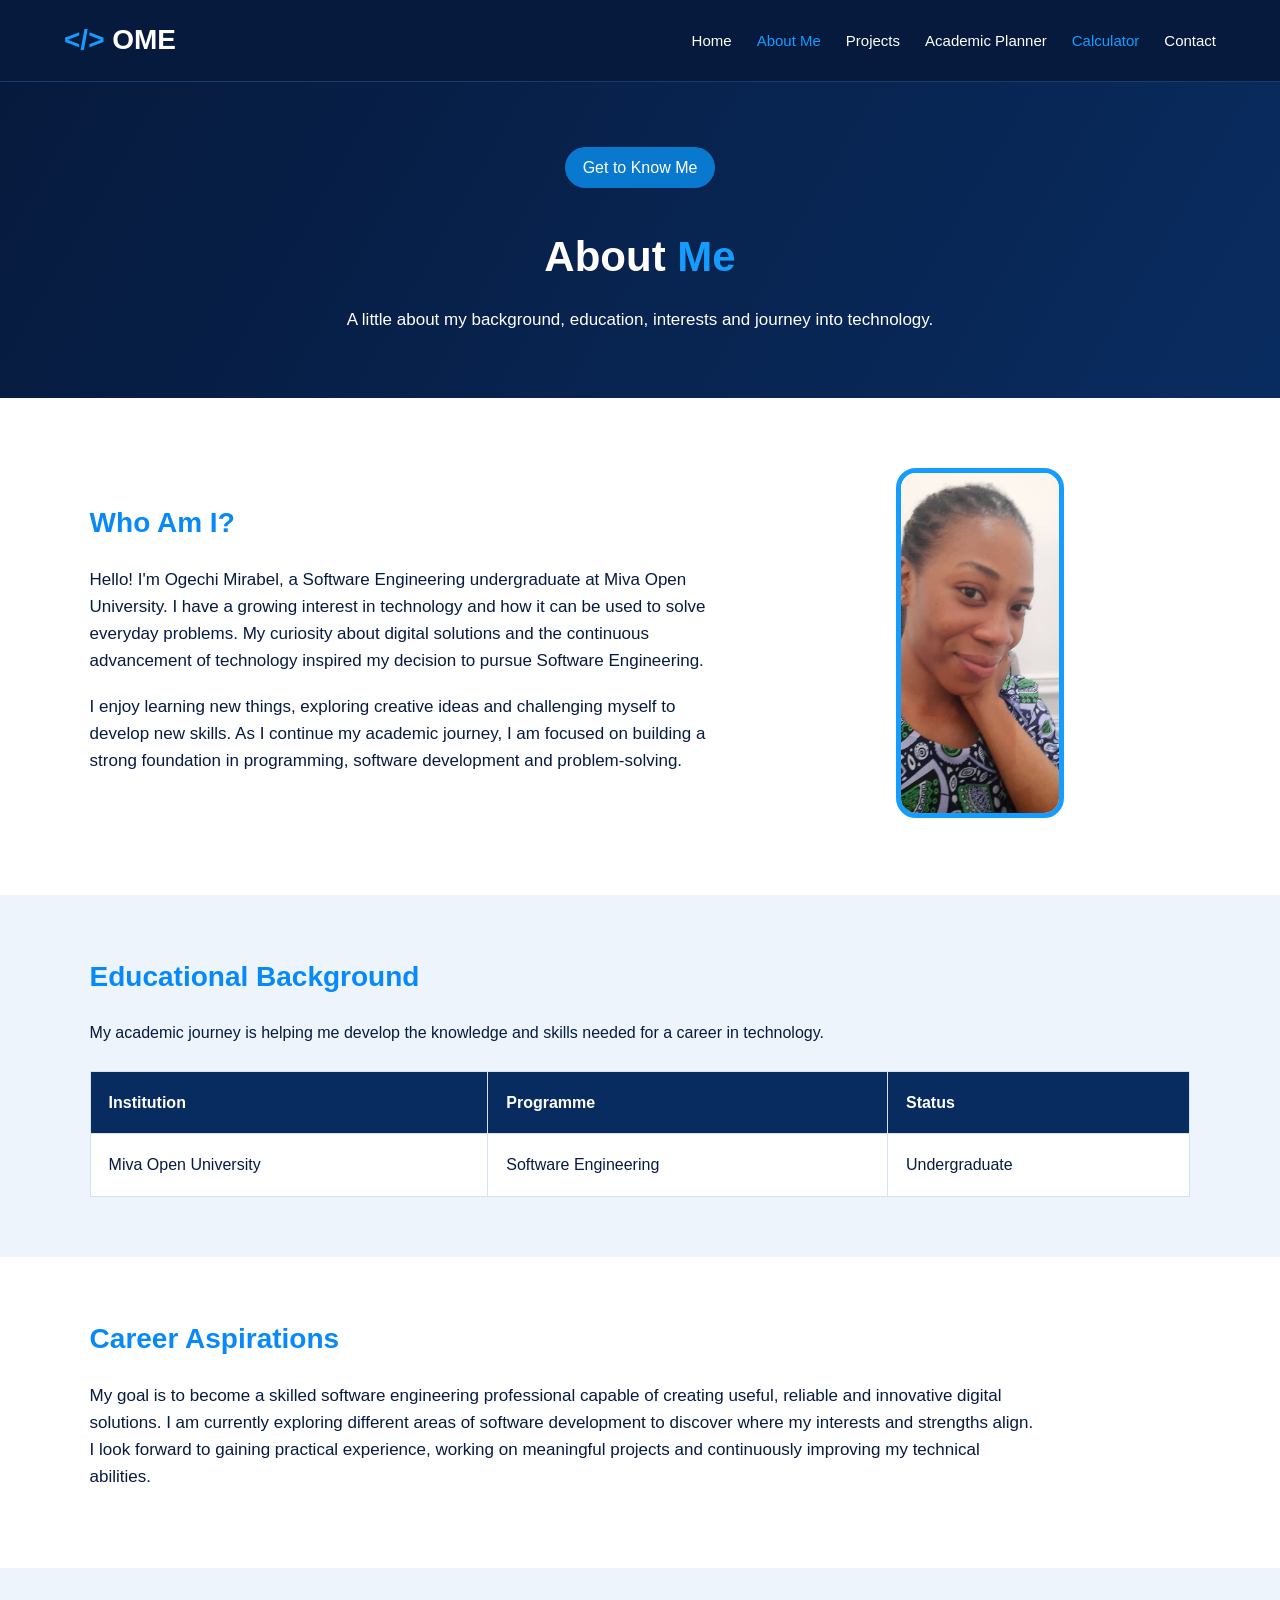
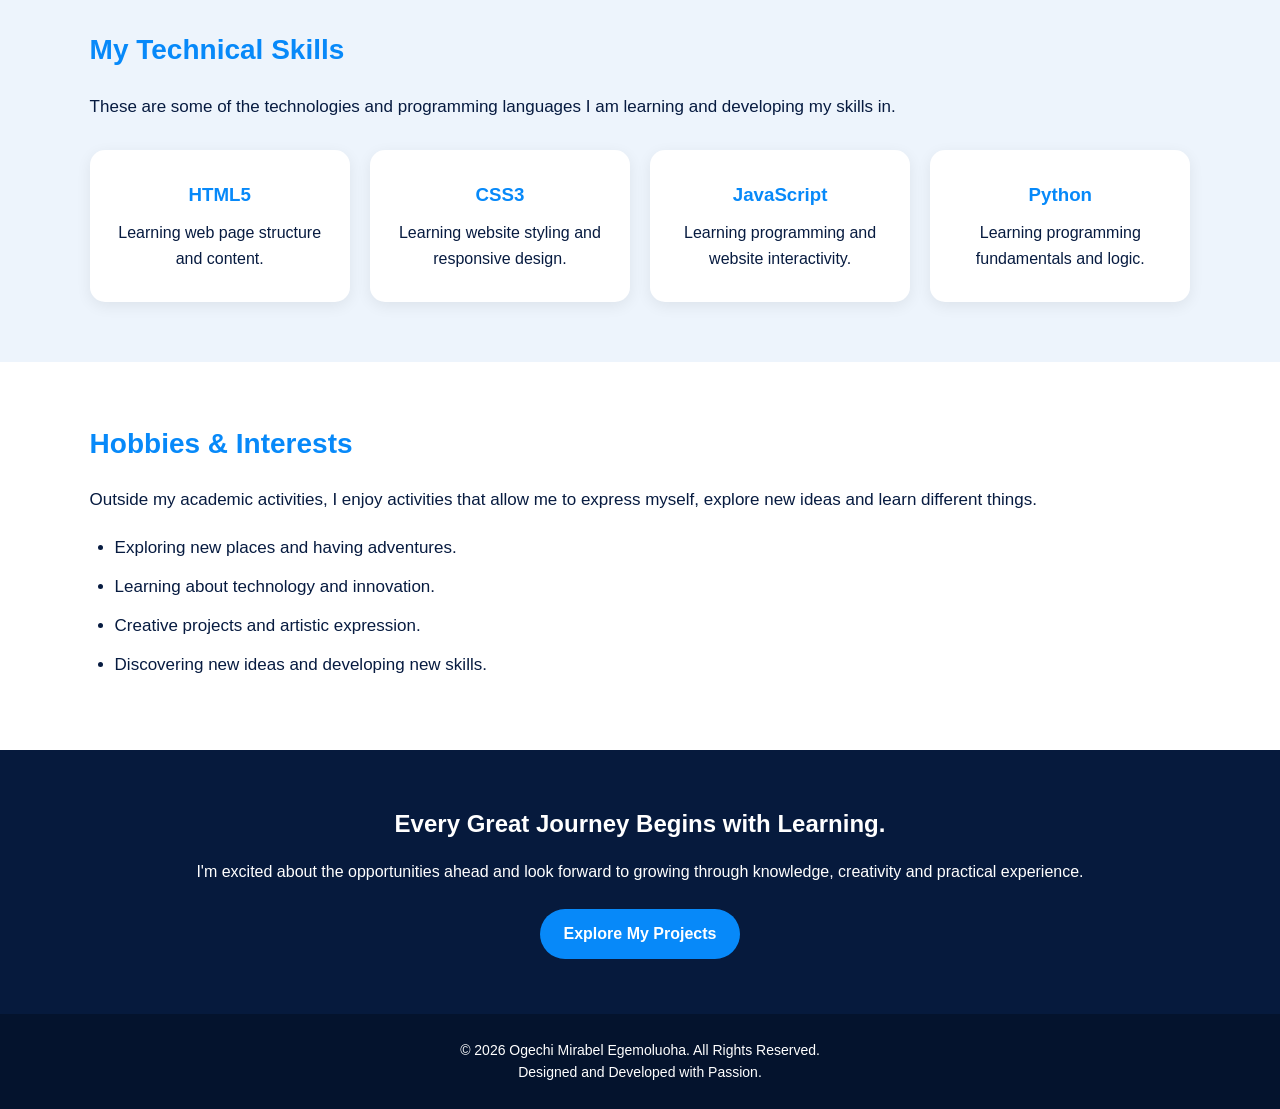
==== about.html @ 1390413d "Initial commit - Student Portfolio Website" ====
<!DOCTYPE html>
<html lang="en">

<head>
    <meta charset="UTF-8">
    <meta name="viewport" content="width=device-width, initial-scale=1.0">

    <meta name="description" content="Learn more about Ogechi Mirabel, her educational background, interests, technical skills and career aspirations.">

    <title>About Me | Ogechi Mirabel</title>

    <link rel="stylesheet" href="css/style.css">

    <script src="js/script.js" defer></script>
</head>

<body>

    <!-- HEADER -->
    <header>
        <nav class="navbar">

            <a href="index.html" class="logo">
                <span>&lt;/&gt;</span> OME
            </a>

            <ul class="nav-links">
                <li><a href="index.html">Home</a></li>
                <li><a href="about.html" class="active">About Me</a></li>
                <li><a href="projects.html">Projects</a></li>
                <li><a href="planner.html">Academic Planner</a></li>
                <li><a href="calculator.html" class="active">Calculator</a></li>
                <li><a href="contact.html">Contact</a></li>
            </ul>

        </nav>
    </header>


    <!-- MAIN CONTENT -->
    <main>

        <!-- PAGE INTRODUCTION -->
        <section class="page-heading">

            <p class="welcome">Get to Know Me</p>

            <h1>About <span>Me</span></h1>

            <p>
                A little about my background, education,
                interests and journey into technology.
            </p>

        </section>


        <!-- PERSONAL INTRODUCTION -->
        <section class="about-content">

            <div class="about-text">

                <h2>Who Am I?</h2>

                <p>
                    Hello! I'm Ogechi Mirabel, a Software Engineering
                    undergraduate at Miva Open University.

                    I have a growing interest in technology and how
                    it can be used to solve everyday problems.
                    My curiosity about digital solutions and the
                    continuous advancement of technology inspired
                    my decision to pursue Software Engineering.
                </p>

                <p>
                    I enjoy learning new things, exploring creative
                    ideas and challenging myself to develop new skills.

                    As I continue my academic journey, I am focused
                    on building a strong foundation in programming,
                    software development and problem-solving.
                </p>

            </div>

            <div class="about-image">

                <img src="images/1000019509.jpg"
                     alt="Ogechi Mirabel">

            </div>

        </section>


        <!-- EDUCATIONAL BACKGROUND -->
        <section class="education-section">

            <h2>Educational Background</h2>

            <p>
                My academic journey is helping me develop the
                knowledge and skills needed for a career in technology.
            </p>

            <table>

                <thead>
                    <tr>
                        <th>Institution</th>
                        <th>Programme</th>
                        <th>Status</th>
                    </tr>
                </thead>

                <tbody>
                    <tr>
                        <td>Miva Open University</td>
                        <td>Software Engineering</td>
                        <td>Undergraduate</td>
                    </tr>
                </tbody>

            </table>

        </section>


        <!-- CAREER ASPIRATIONS -->
        <section class="career-section">

            <h2>Career Aspirations</h2>

            <p>
                My goal is to become a skilled software engineering
                professional capable of creating useful, reliable
                and innovative digital solutions.

                I am currently exploring different areas of software
                development to discover where my interests and
                strengths align.

                I look forward to gaining practical experience,
                working on meaningful projects and continuously
                improving my technical abilities.
            </p>

        </section>


        <!-- TECHNICAL SKILLS -->
        <section class="skills-section">

            <h2>My Technical Skills</h2>

            <p>
                These are some of the technologies and programming
                languages I am learning and developing my skills in.
            </p>

            <div class="skills-container">

                <div class="skill-card">
                    <h3>HTML5</h3>
                    <p>Learning web page structure and content.</p>
                </div>

                <div class="skill-card">
                    <h3>CSS3</h3>
                    <p>Learning website styling and responsive design.</p>
                </div>

                <div class="skill-card">
                    <h3>JavaScript</h3>
                    <p>Learning programming and website interactivity.</p>
                </div>

                <div class="skill-card">
                    <h3>Python</h3>
                    <p>Learning programming fundamentals and logic.</p>
                </div>

            </div>

        </section>


        <!-- HOBBIES AND INTERESTS -->
        <section class="hobbies-section">

            <h2>Hobbies & Interests</h2>

            <p>
                Outside my academic activities, I enjoy activities
                that allow me to express myself, explore new ideas
                and learn different things.
            </p>

            <ul class="hobbies-list">

                <li>Exploring new places and having adventures.</li>

                <li>Learning about technology and innovation.</li>

                <li>Creative projects and artistic expression.</li>

                <li>Discovering new ideas and developing new skills.</li>

            </ul>

        </section>


        <!-- CLOSING SECTION -->
        <section class="about-banner">

            <h2>Every Great Journey Begins with Learning.</h2>

            <p>
                I'm excited about the opportunities ahead
                and look forward to growing through knowledge,
                creativity and practical experience.
            </p>

            <a href="projects.html" class="btn">
                Explore My Projects
            </a>

        </section>

    </main>


    <!-- FOOTER -->
    <footer>

        <p>
            &copy; 2026 Ogechi Mirabel Egemoluoha.
            All Rights Reserved.
        </p>

        <p>Designed and Developed with Passion.</p>

    </footer>

</body>
</html>
---- css/style.css ----
/* =================================
   1. GENERAL STYLING
================================= */

* {
    margin: 0;
    padding: 0;
    box-sizing: border-box;
}

html {
    scroll-behavior: smooth;
}

body {
    font-family: Arial, sans-serif;
    background-color: #f5f8fc;
    color: #071b40;
    line-height: 1.6;
}

a {
    text-decoration: none;
}


/* =================================
   2. NAVIGATION BAR
================================= */

header {
    background-color: #061a3d;
    padding: 18px 5%;
    border-bottom: 1px solid #183b69;
}

.navbar {
    display: flex;
    justify-content: space-between;
    align-items: center;
    flex-wrap: wrap;
    gap: 20px;
}

.logo {
    color: white;
    font-size: 28px;
    font-weight: bold;
}

.logo span {
    color: #159cff;
}

.nav-links {
    display: flex;
    list-style: none;
    gap: 25px;
    flex-wrap: wrap;
}

.nav-links a {
    color: white;
    font-size: 15px;
    transition: 0.3s;
}

.nav-links a:hover,
.nav-links a.active {
    color: #159cff;
}


/* =================================
   3. HERO SECTION
================================= */

.hero {
    background: linear-gradient(120deg, #061a3d, #092c60);
    color: white;
    padding: 65px 7%;
    display: flex;
    align-items: center;
    justify-content: center;
    gap: 65px;
    min-height: 480px;
}

.hero-image {
    flex: 1;
    text-align: center;
}

.hero-image img {
    width: 40%;
    max-width: 270px;
    height: 270px;
    object-fit: cover;
    border-radius: 50%;
    border: 6px solid #159cff;
    box-shadow: 0 0 30px rgba(21, 156, 255, 0.4);
}

.hero-content {
    flex: 1.5;
}

.welcome {
    display: inline-block;
    background-color: #0879cf;
    padding: 8px 18px;
    border-radius: 25px;
    margin-bottom: 20px;
}

.hero-content h1 {
    font-size: 42px;
    margin-bottom: 8px;
}

.hero-content h1 span {
    color: #159cff;
}

.hero-content h2 {
    font-size: 27px;
    margin-bottom: 20px;
}

.hero-content > p:not(.welcome) {
    font-size: 17px;
    margin-bottom: 25px;
    color: #d9e6f5;
}


/* =================================
   4. BUTTONS
================================= */

.hero-buttons {
    display: flex;
    gap: 15px;
    flex-wrap: wrap;
}

.btn {
    display: inline-block;
    background-color: #0789f9;
    color: white;
    padding: 12px 24px;
    border-radius: 30px;
    font-weight: bold;
    transition: 0.3s;
}

.btn:hover {
    background-color: #0065bd;
    transform: translateY(-3px);
}

.btn-outline {
    background-color: transparent;
    border: 2px solid white;
}

.btn-outline:hover {
    background-color: white;
    color: #061a3d;
}


/* =================================
   5. ACADEMIC HIGHLIGHTS
================================= */

.highlights {
    display: grid;
    grid-template-columns: repeat(4, 1fr);
    background-color: #102c55;
    color: white;
    padding: 30px 5%;
    gap: 20px;
    text-align: center;
}

.highlight-item {
    padding: 10px;
}

.highlight-item h3 {
    color: #159cff;
    margin-bottom: 8px;
}


/* =================================
   6. ABOUT PREVIEW
================================= */

.about-preview {
    padding: 65px 7%;
    background-color: white;
}

.about-preview h2 {
    color: #0789f9;
    margin-bottom: 15px;
}

.about-preview h3 {
    font-size: 28px;
    margin-bottom: 15px;
}

.about-preview p {
    max-width: 750px;
    margin-bottom: 25px;
    font-size: 17px;
}


/* =================================
   7. VIDEO SECTION
================================= */

.video-section {
    padding: 60px 7%;
    text-align: center;
    background-color: #edf4fc;
}

.video-section h2 {
    font-size: 30px;
    margin-bottom: 12px;
}

.video-section p {
    margin-bottom: 25px;
}

.video-section video {
    width: 100%;
    max-width: 750px;
    border-radius: 15px;
    box-shadow: 0 5px 20px rgba(0, 0, 0, 0.15);
}


/* =================================
   8. CONTACT BANNER
================================= */

.contact-banner {
    background-color: #061a3d;
    color: white;
    padding: 45px 7%;
    text-align: center;
}

.contact-banner h2 {
    margin-bottom: 20px;
}


/* =================================
   9. FOOTER
================================= */

footer {
    background-color: #04132d;
    color: white;
    text-align: center;
    padding: 25px;
    font-size: 14px;
}


/* =================================
   10. RESPONSIVE DESIGN
================================= */

@media screen and (max-width: 900px) {

    .hero {
        gap: 30px;
        padding: 50px 5%;
    }

    .hero-content h1 {
        font-size: 32px;
    }

    .highlights {
        grid-template-columns: repeat(2, 1fr);
    }

}

@media screen and (max-width: 600px) {

    .navbar {
        flex-direction: column;
    }

    .nav-links {
        justify-content: center;
        gap: 15px;
    }

    .hero {
        flex-direction: column;
        text-align: center;
    }

    .hero-image img {
        max-width: 250px;
        height: 250px;
    }

    .hero-content h1 {
        font-size: 30px;
    }

    .hero-content h2 {
        font-size: 21px;
    }

    .hero-buttons {
        justify-content: center;
    }

    .highlights {
        grid-template-columns: 1fr;
    }

    .about-preview {
        text-align: center;
    }

}

/* =================================
   ABOUT PAGE STYLING
================================= */

.page-heading {
    background: linear-gradient(120deg, #061a3d, #092c60);
    color: white;
    text-align: center;
    padding: 65px 7%;
}

.page-heading h1 {
    font-size: 42px;
    margin: 15px 0;
}

.page-heading h1 span {
    color: #159cff;
}

.page-heading > p:last-child {
    font-size: 17px;
}


/* PERSONAL INTRODUCTION */

.about-content {
    display: flex;
    align-items: center;
    gap: 50px;
    padding: 70px 7%;
    background-color: white;
}

.about-text {
    flex: 1.5;
}

.about-text h2,
.education-section h2,
.career-section h2,
.skills-section h2,
.hobbies-section h2 {
    font-size: 28px;
    color: #0789f9;
    margin-bottom: 20px;
}

.about-text p,
.career-section p,
.skills-section > p,
.hobbies-section > p {
    font-size: 17px;
    margin-bottom: 18px;
}

.about-image {
    flex: 1;
    text-align: center;
}

.about-image img {
    width: 40%;
    max-width: 350px;
    height: 350px;
    object-fit: cover;
    border-radius: 20px;
    border: 5px solid #159cff;
}


/* EDUCATIONAL BACKGROUND */

.education-section {
    padding: 60px 7%;
    background-color: #edf4fc;
}

.education-section table {
    width: 100%;
    border-collapse: collapse;
    margin-top: 25px;
    background-color: white;
}

.education-section th,
.education-section td {
    border: 1px solid #d5e2f1;
    padding: 18px;
    text-align: left;
}

.education-section th {
    background-color: #092c60;
    color: white;
}


/* CAREER ASPIRATIONS */

.career-section {
    padding: 60px 7%;
    background-color: white;
}

.career-section p {
    max-width: 950px;
}


/* TECHNICAL SKILLS */

.skills-section {
    padding: 60px 7%;
    background-color: #edf4fc;
}

.skills-container {
    display: grid;
    grid-template-columns: repeat(4, 1fr);
    gap: 20px;
    margin-top: 30px;
}

.skill-card {
    background-color: white;
    padding: 30px 20px;
    border-radius: 15px;
    text-align: center;
    box-shadow: 0 4px 15px rgba(0, 0, 0, 0.07);
    transition: 0.3s;
}

.skill-card:hover {
    transform: translateY(-8px);
    box-shadow: 0 8px 20px rgba(0, 137, 249, 0.15);
}

.skill-card h3 {
    color: #0789f9;
    margin-bottom: 10px;
}


/* HOBBIES AND INTERESTS */

.hobbies-section {
    padding: 60px 7%;
    background-color: white;
}

.hobbies-list {
    padding-left: 25px;
    margin-top: 20px;
}

.hobbies-list li {
    margin-bottom: 12px;
    font-size: 17px;
}


/* CLOSING BANNER */

.about-banner {
    background-color: #061a3d;
    color: white;
    padding: 55px 7%;
    text-align: center;
}

.about-banner h2 {
    margin-bottom: 15px;
}

.about-banner p {
    margin-bottom: 25px;
}


/* ABOUT PAGE RESPONSIVENESS */

@media screen and (max-width: 800px) {

    .about-content {
        flex-direction: column;
        text-align: center;
    }

    .skills-container {
        grid-template-columns: repeat(2, 1fr);
    }

}

@media screen and (max-width: 600px) {

    .page-heading h1 {
        font-size: 32px;
    }

    .about-image img {
        max-width: 260px;
        height: 260px;
    }

    .skills-container {
        grid-template-columns: 1fr;
    }

    .education-section {
        overflow-x: auto;
    }

    .education-section table {
        min-width: 500px;
    }

}

/* =================================
   PROJECTS PAGE STYLING
================================= */

.projects-section {
    padding: 70px 7%;
    background-color: #edf4fc;
}

.projects-intro {
    text-align: center;
    max-width: 750px;
    margin: 0 auto 45px;
}

.projects-intro h2 {
    color: #0789f9;
    font-size: 30px;
    margin-bottom: 15px;
}

.projects-intro p {
    font-size: 17px;
    line-height: 1.7;
}


/* PROJECT CARDS */

.projects-container {
    display: grid;
    grid-template-columns: repeat(3, 1fr);
    gap: 25px;
    align-items: stretch;
}

.project-card {
    background-color: white;
    border-radius: 15px;
    overflow: hidden;
    box-shadow: 0 5px 20px rgba(0, 0, 0, 0.07);
    transition: transform 0.3s ease, box-shadow 0.3s ease;
}

.project-card:hover {
    transform: translateY(-10px);

    box-shadow: 0 12px 25px rgba(0, 0, 0, 0.12);
}

.project-card img {
    width: 100%;
    height: 220px;
    object-fit: cover;
}

.project-info {
    padding: 25px;
}

.project-number {
    color: #0789f9;
    font-size: 13px;
    font-weight: bold;
    letter-spacing: 1px;
}

.project-info h3 {
    font-size: 21px;
    color: #061a3d;
    margin: 12px 0;
}

.project-info p {
    font-size: 15px;
    line-height: 1.7;
    color: #444;
    margin-bottom: 20px;
}


/* TECHNOLOGY TAGS */

.project-tags {
    display: flex;
    flex-wrap: wrap;
    gap: 8px;
    margin-bottom: 22px;
}

.project-tags span {
    background-color: #e4f2ff;
    color: #0878d1;
    padding: 7px 12px;
    border-radius: 20px;
    font-size: 12px;
    font-weight: bold;
}


/* PROJECT BUTTON */

.project-btn {
    display: inline-block;
    background-color: #0789f9;
    color: white;
    padding: 11px 20px;
    border-radius: 25px;
    text-decoration: none;
    font-weight: bold;
    transition: 0.3s;
}

.project-btn:hover {
    background-color: #061a3d;
}


/* COMING SOON LABEL */

.project-status {
    display: inline-block;
    background-color: #fff1d6;
    color: #946200;
    padding: 10px 18px;
    border-radius: 20px;
    font-size: 13px;
    font-weight: bold;
}


/* CLOSING BANNER */

.projects-banner {
    background-color: #061a3d;
    color: white;
    text-align: center;
    padding: 65px 7%;
}

.projects-banner h2 {
    font-size: 29px;
    margin-bottom: 15px;
}

.projects-banner p {
    font-size: 17px;
    margin-bottom: 25px;
}


/* RESPONSIVE DESIGN */

@media screen and (max-width: 950px) {

    .projects-container {
        grid-template-columns: repeat(2, 1fr);
    }

}

@media screen and (max-width: 600px) {

    .projects-container {
        grid-template-columns: 1fr;
    }

    .projects-intro h2 {
        font-size: 25px;
    }

    .projects-banner h2 {
        font-size: 23px;
    }

}

/* ==============================
   ACADEMIC PLANNER
================================= */

.planner-hero {
    background: linear-gradient(135deg, #071b3d, #10366b);
    color: white;
    text-align: center;
    padding: 80px 20px;
}

.hero-badge {
    display: inline-block;
    background: #087fce;
    padding: 12px 25px;
    border-radius: 30px;
    margin-bottom: 20px;
}

.planner-hero h1 {
    font-size: 42px;
    margin-bottom: 15px;
}

.planner-hero p {
    font-size: 18px;
    max-width: 700px;
    margin: auto;
    line-height: 1.7;
}

.planner-container {
    background: #eef4fc;
    padding: 60px 7%;
}

.planner-container > h2 {
    color: #087fce;
    font-size: 30px;
}

.planner-intro {
    margin-bottom: 35px;
}


/* Task Statistics */

.task-statistics {
    display: grid;
    grid-template-columns: repeat(3, 1fr);
    gap: 25px;
    margin-bottom: 45px;
}

.stat-card {
    background: white;
    padding: 30px;
    border-radius: 15px;
    text-align: center;
    box-shadow: 0 5px 20px rgba(0,0,0,0.06);
}

.stat-card h3 {
    color: #071b3d;
    margin-bottom: 15px;
}

.stat-card p {
    font-size: 32px;
    font-weight: bold;
    color: #087fce;
}


/* Add Task Form */

.add-task-section,
.task-list-section {
    background: white;
    padding: 35px;
    border-radius: 15px;
    margin-bottom: 35px;
    box-shadow: 0 5px 20px rgba(0,0,0,0.05);
}

.add-task-section h2,
.task-list-section h2 {
    color: #087fce;
    margin-bottom: 25px;
}

#taskForm {
    display: grid;
    grid-template-columns: 2fr 1fr 1fr;
    gap: 20px;
    align-items: end;
}

.form-group {
    display: flex;
    flex-direction: column;
    gap: 10px;
}

.form-group label {
    font-weight: bold;
    color: #071b3d;
}

.form-group input,
.form-group select {
    padding: 14px;
    border: 1px solid #ccd6e5;
    border-radius: 8px;
    font-size: 15px;
    width: 100%;
}

.add-task-btn {
    background: #087fce;
    color: white;
    border: none;
    padding: 15px;
    border-radius: 8px;
    font-size: 16px;
    font-weight: bold;
    cursor: pointer;
    transition: 0.3s;
    grid-column: 1 / -1;
}

.add-task-btn:hover {
    background: #071b3d;
}


/* Task Items */

.task-item {
    display: flex;
    justify-content: space-between;
    align-items: center;
    gap: 20px;
    padding: 20px;
    border: 1px solid #e0e7f0;
    border-radius: 10px;
    margin-bottom: 15px;
    background: #fff;
}

.task-details h3 {
    color: #071b3d;
    margin-bottom: 8px;
}

.task-details p {
    color: #555;
    margin: 5px 0;
}

.task-actions {
    display: flex;
    gap: 10px;
}

.complete-btn,
.delete-btn {
    padding: 10px 15px;
    border: none;
    border-radius: 7px;
    cursor: pointer;
    color: white;
}

.complete-btn {
    background: #087fce;
}

.delete-btn {
    background: #dc3545;
}

.completed-task {
    opacity: 0.6;
}

.completed-task h3 {
    text-decoration: line-through;
}

.empty-message {
    text-align: center;
    padding: 30px;
    color: #777;
}


/* Priority Labels */

.priority-high {
    color: #dc3545 !important;
    font-weight: bold;
}

.priority-medium {
    color: #e69500 !important;
    font-weight: bold;
}

.priority-low {
    color: #198754 !important;
    font-weight: bold;
}


/* Responsive Design */

@media (max-width: 768px) {

    .task-statistics {
        grid-template-columns: 1fr;
    }

    #taskForm {
        grid-template-columns: 1fr;
    }

    .task-item {
        flex-direction: column;
        align-items: flex-start;
    }

    .task-actions {
        width: 100%;
    }

    .planner-hero h1 {
        font-size: 30px;
    }

    .add-task-section,
    .task-list-section {
        padding: 20px;
    }

}

/* TASK FILTER BUTTONS */

.task-filters {
    display: flex;
    gap: 12px;
    flex-wrap: wrap;
    margin-bottom: 25px;
}

.filter-btn {
    padding: 10px 20px;
    border: 1px solid #087fce;
    background: white;
    color: #087fce;
    border-radius: 20px;
    cursor: pointer;
    font-weight: bold;
    transition: 0.3s;
}

.filter-btn:hover,
.filter-btn.active {
    background: #087fce;
    color: white;
}

/* Overdue Task Styling */

.overdue-task {
    border-left: 5px solid #dc3545;
    background-color: #fff5f5;
}

.overdue-text {
    color: #dc3545;
    font-weight: bold;
}

/* =================================
   ACADEMIC PLANNER RESPONSIVENESS
================================= */

/* Tablets and smaller screens */
@media (max-width: 768px) {

    .planner-container {
        width: 95%;
        padding: 20px 10px;
    }

    .task-statistics {
        grid-template-columns: repeat(2, 1fr);
        gap: 15px;
    }

    #taskForm {
        padding: 20px;
    }

    .task-item {
        flex-direction: column;
        align-items: flex-start;
        gap: 15px;
    }

    .task-actions {
        width: 100%;
    }

    .task-actions button {
        flex: 1;
    }

}

/* Mobile phones */
@media (max-width: 480px) {

    .task-statistics {
        grid-template-columns: 1fr;
    }

    .task-filters {
        gap: 8px;
    }

    .filter-btn {
        padding: 8px 14px;
        font-size: 13px;
    }

    #taskForm {
        padding: 15px;
    }

    .add-task-btn {
        width: 100%;
    }

    .task-item {
        padding: 15px;
    }

    .task-actions {
        flex-direction: column;
    }

    .task-actions button {
        width: 100%;
    }

}

/* =================================
   CONTACT PAGE STYLING
================================= */

/* Contact Hero Section */

.contact-hero {
    background: #0b1f3a;
    color: white;
    text-align: center;
    padding: 80px 20px;
}

.contact-hero h1 {
    font-size: 42px;
    margin-bottom: 15px;
}

.contact-hero p {
    font-size: 17px;
    max-width: 650px;
    margin: auto;
    line-height: 1.7;
}


/* Main Contact Container */

.contact-container {
    display: grid;
    grid-template-columns: 1fr 1.3fr;
    gap: 40px;
    max-width: 1100px;
    margin: 60px auto;
    padding: 20px;
}


/* Contact Information */

.contact-info {
    background: #0b1f3a;
    color: white;
    padding: 35px;
    border-radius: 12px;
}

.contact-info h2 {
    font-size: 27px;
    margin-bottom: 20px;
}

.contact-info > p {
    line-height: 1.8;
    margin-bottom: 30px;
    color: #e0e8f2;
}

.contact-detail {
    margin-bottom: 25px;
}

.contact-detail h3 {
    color: #38a9ff;
    margin-bottom: 8px;
}

.contact-detail p {
    line-height: 1.6;
}


/* Contact Form Container */

.contact-form-container {
    background: white;
    padding: 35px;
    border-radius: 12px;
    box-shadow: 0 4px 20px rgba(0, 0, 0, 0.08);
}

.contact-form-container h2 {
    color: #0b1f3a;
    margin-bottom: 25px;
}


/* Form Inputs */

.contact-form-container .form-group {
    margin-bottom: 20px;
}

.contact-form-container label {
    display: block;
    margin-bottom: 8px;
    font-weight: bold;
    color: #0b1f3a;
}

.contact-form-container input,
.contact-form-container textarea {
    width: 100%;
    padding: 13px;
    border: 1px solid #ccc;
    border-radius: 6px;
    font-size: 15px;
    font-family: inherit;
    box-sizing: border-box;
}

.contact-form-container input:focus,
.contact-form-container textarea:focus {
    outline: none;
    border-color: #087fce;
    box-shadow: 0 0 5px rgba(8, 127, 206, 0.2);
}

.contact-form-container textarea {
    resize: vertical;
}


/* Send Message Button */

.send-message-btn {
    background: #087fce;
    color: white;
    padding: 14px 25px;
    border: none;
    border-radius: 6px;
    font-size: 16px;
    font-weight: bold;
    cursor: pointer;
    transition: 0.3s;
}

.send-message-btn:hover {
    background: #0b1f3a;
    transform: translateY(-2px);
}


/* Form Feedback */

#formFeedback {
    margin-top: 15px;
    font-weight: bold;
}


/* Mobile Responsiveness */

@media (max-width: 768px) {

    .contact-hero {
        padding: 60px 20px;
    }

    .contact-hero h1 {
        font-size: 32px;
    }

    .contact-container {
        grid-template-columns: 1fr;
        margin: 30px auto;
        gap: 25px;
    }

    .contact-info,
    .contact-form-container {
        padding: 25px;
    }

}

@media (max-width: 480px) {

    .contact-hero h1 {
        font-size: 28px;
    }

    .contact-hero p {
        font-size: 15px;
    }

    .send-message-btn {
        width: 100%;
    }

}

/* =================================
   SIMPLE CALCULATOR STYLING
================================= */

/* Calculator Hero Section */

.calculator-hero {
    background: #0b1f3a;
    color: white;
    text-align: center;
    padding: 65px 20px;
}

.calculator-hero h1 {
    font-size: 38px;
    margin-bottom: 15px;
}

.calculator-hero p {
    max-width: 650px;
    margin: auto;
    line-height: 1.7;
}


/* Calculator Section */

.calculator-section {
    display: flex;
    justify-content: center;
    align-items: center;
    padding: 60px 20px;
    background: #f4f7fb;
}


/* Calculator Body */

.calculator {
    background: #0b1f3a;
    width: 100%;
    max-width: 350px;
    padding: 25px;
    border-radius: 15px;
    box-shadow: 0 8px 25px rgba(0, 0, 0, 0.2);
}

.calculator h2 {
    color: white;
    text-align: center;
    margin-bottom: 20px;
}


/* Calculator Display */

#calculatorDisplay {
    width: 100%;
    height: 65px;
    padding: 15px;
    margin-bottom: 20px;
    box-sizing: border-box;
    border: none;
    border-radius: 8px;
    background: white;
    color: #0b1f3a;
    font-size: 25px;
    font-weight: bold;
    text-align: right;
}


/* Calculator Buttons */

.calculator-buttons {
    display: grid;
    grid-template-columns: repeat(4, 1fr);
    gap: 10px;
}

.calculator-buttons button {
    height: 60px;
    border: none;
    border-radius: 8px;
    background: white;
    color: #0b1f3a;
    font-size: 20px;
    font-weight: bold;
    cursor: pointer;
    transition: 0.3s;
}

.calculator-buttons button:hover {
    background: #dceeff;
    transform: scale(1.04);
}


/* Special Buttons */

.calculator-buttons .clear-btn {
    background: #dc3545;
    color: white;
}

.calculator-buttons .clear-btn:hover {
    background: #b02a37;
}

.calculator-buttons .equal-btn {
    background: #087fce;
    color: white;
    grid-row: span 2;
}

.calculator-buttons .equal-btn:hover {
    background: #0565a5;
}


/* Calculator Mobile Responsiveness */

@media (max-width: 480px) {

    .calculator-hero h1 {
        font-size: 29px;
    }

    .calculator {
        max-width: 320px;
        padding: 18px;
    }

    .calculator-buttons button {
        height: 55px;
        font-size: 18px;
    }

}
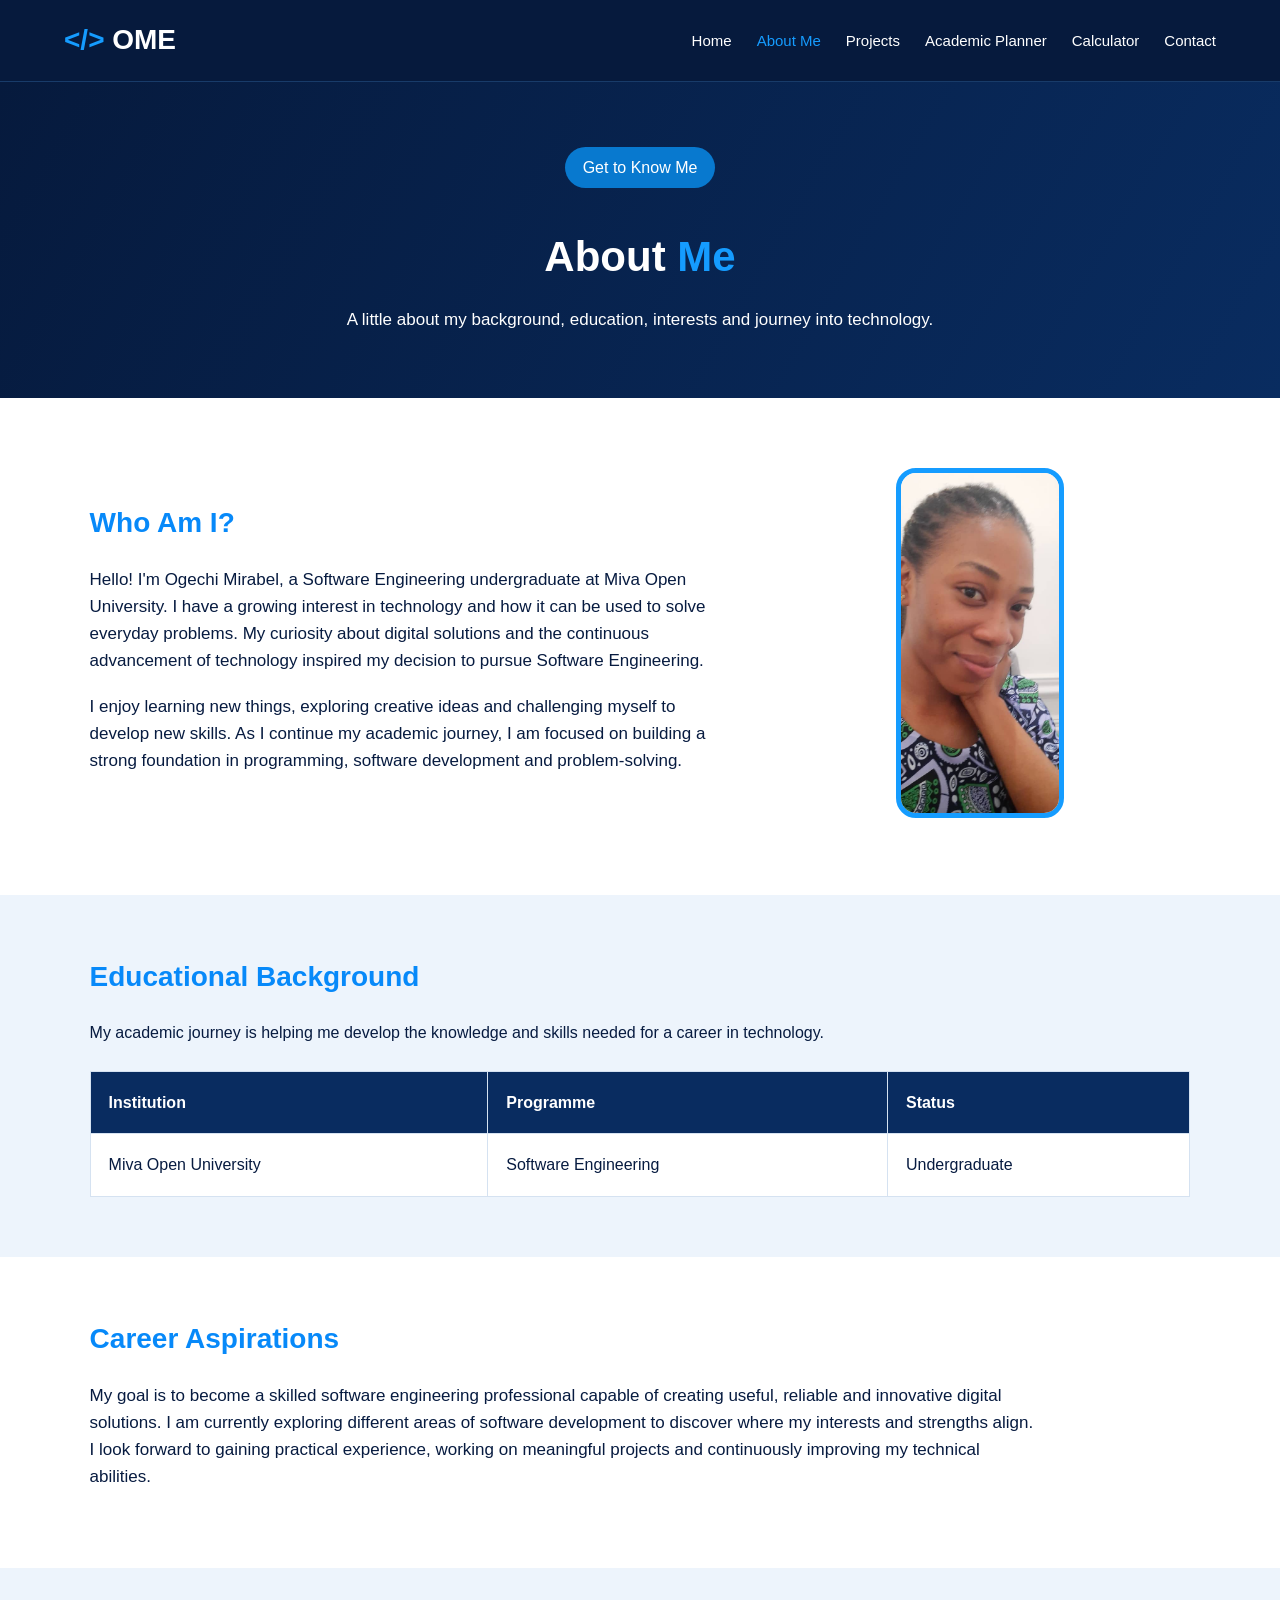
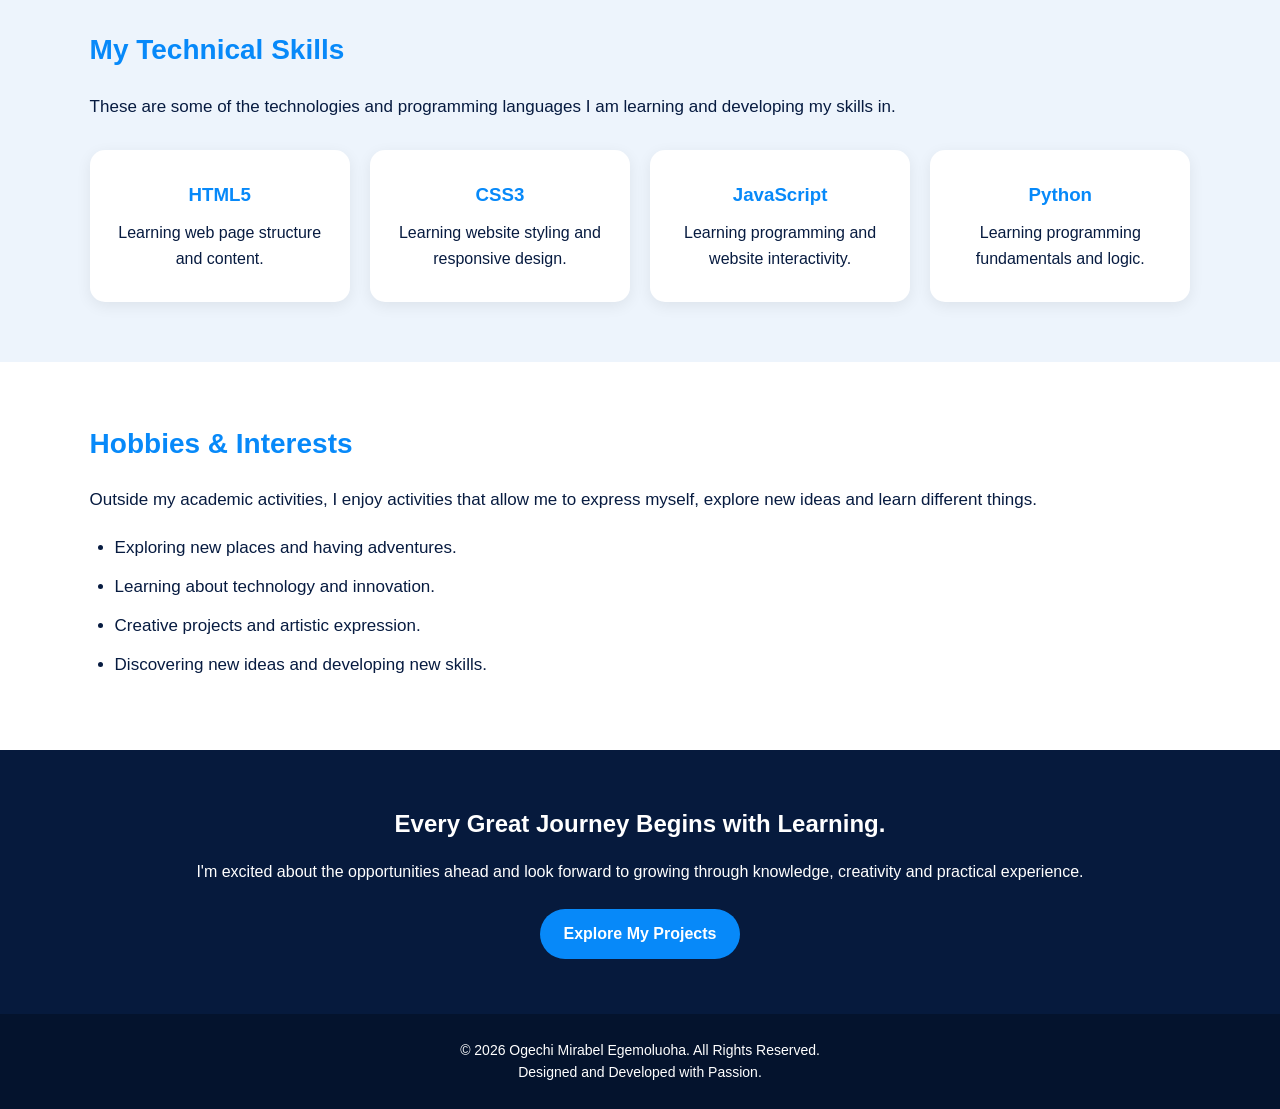
==== commit 9c5b79b9: "Fix active navigation links" ====
--- a/about.html
+++ b/about.html
@@ -29,7 +29,7 @@
                 <li><a href="about.html" class="active">About Me</a></li>
                 <li><a href="projects.html">Projects</a></li>
                 <li><a href="planner.html">Academic Planner</a></li>
-                <li><a href="calculator.html" class="active">Calculator</a></li>
+                <li><a href="calculator.html">Calculator</a></li>
                 <li><a href="contact.html">Contact</a></li>
             </ul>
 
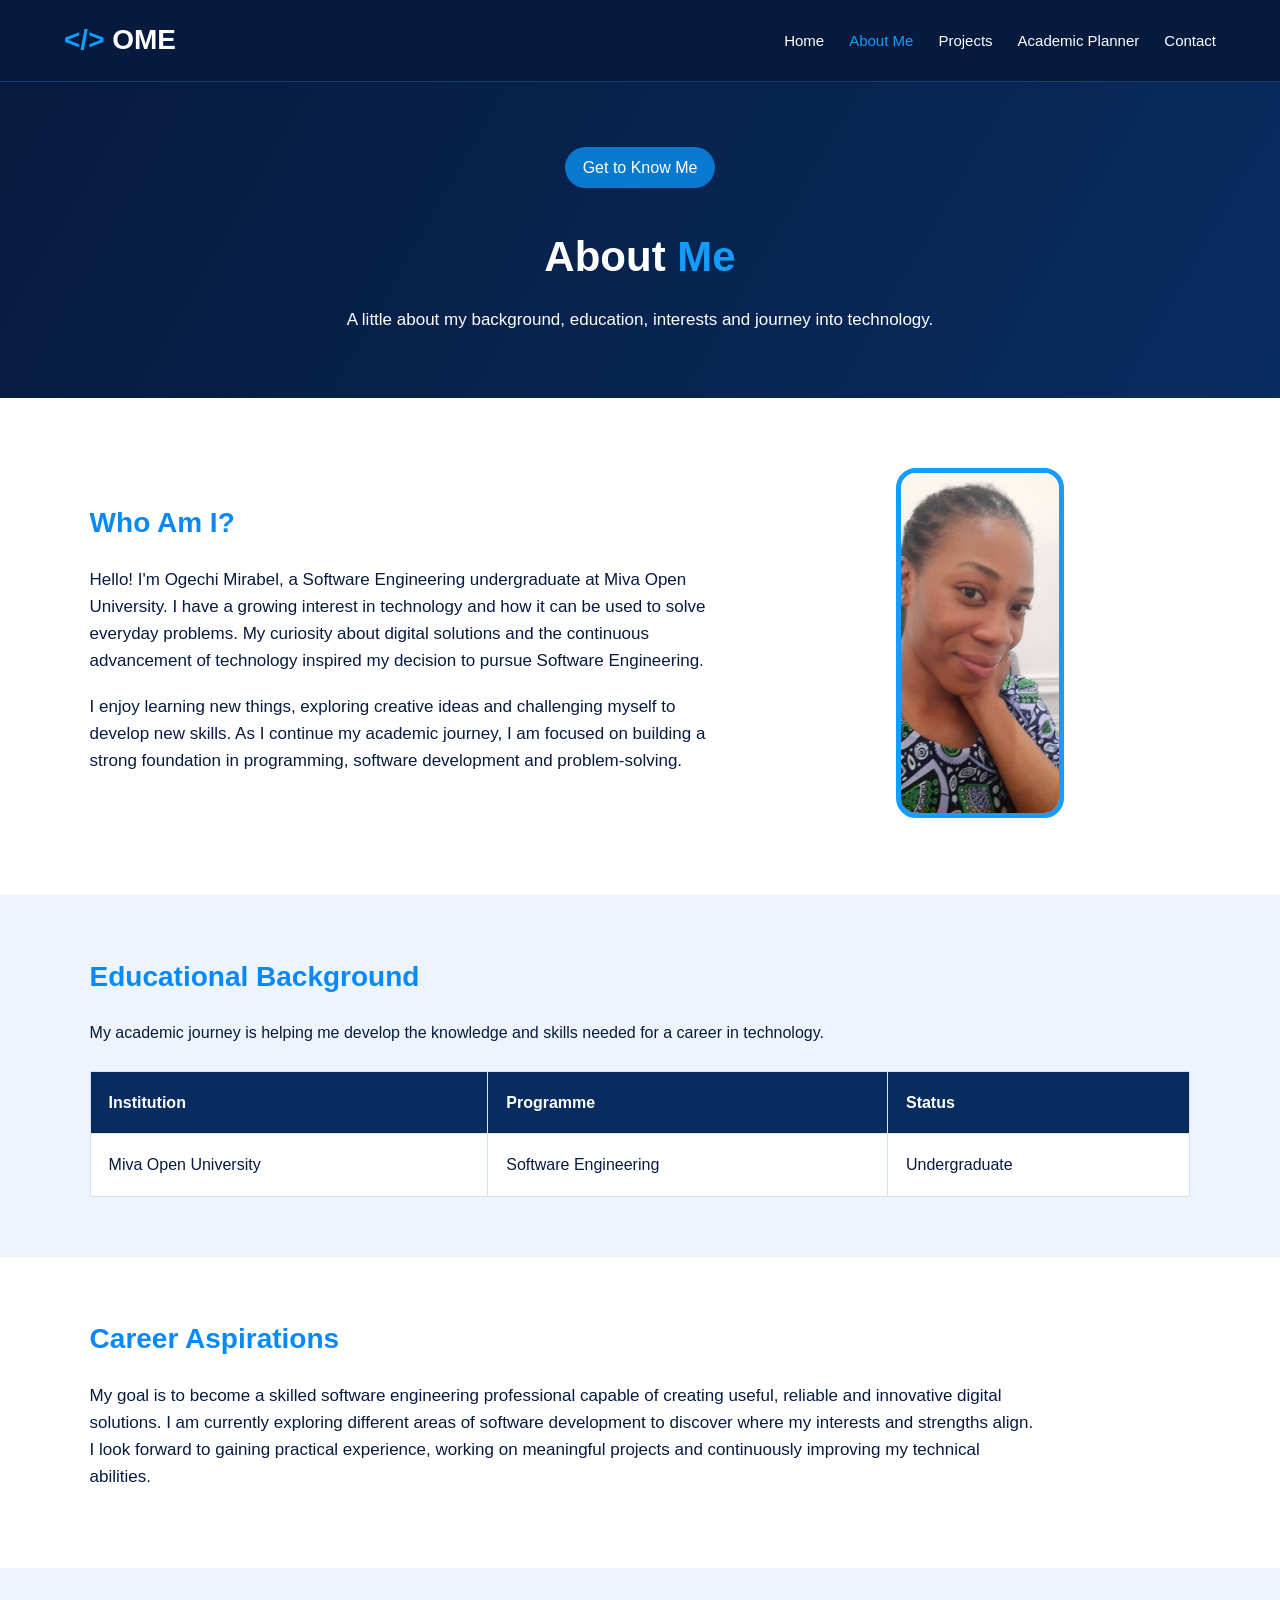
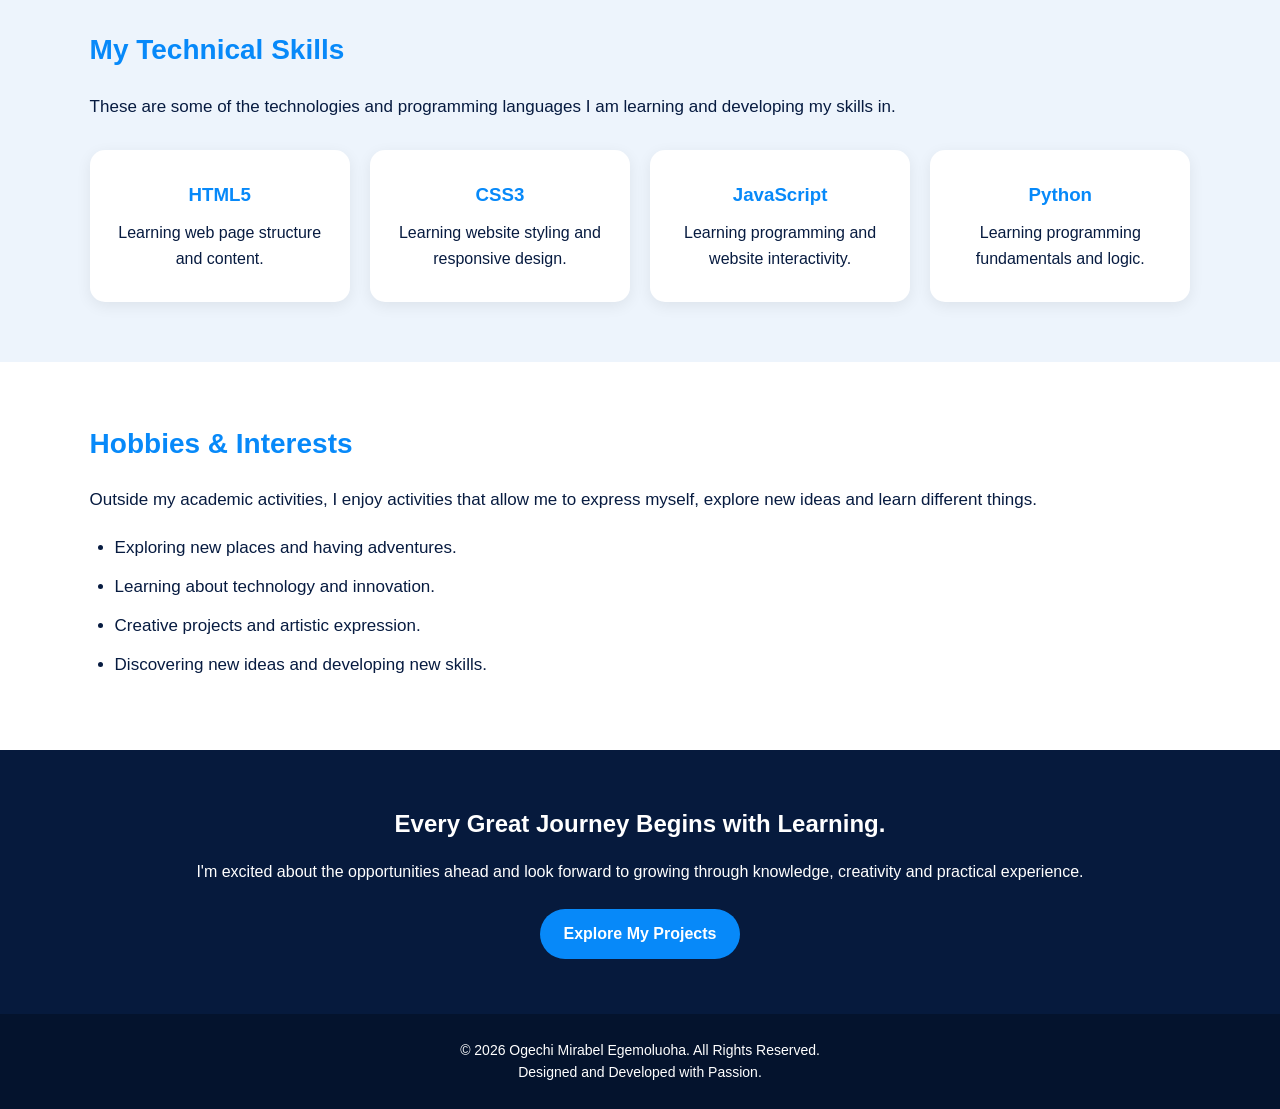
==== commit 43085d90: "Move calculator into projects page" ====
--- a/about.html
+++ b/about.html
@@ -29,7 +29,6 @@
                 <li><a href="about.html" class="active">About Me</a></li>
                 <li><a href="projects.html">Projects</a></li>
                 <li><a href="planner.html">Academic Planner</a></li>
-                <li><a href="calculator.html">Calculator</a></li>
                 <li><a href="contact.html">Contact</a></li>
             </ul>
 
